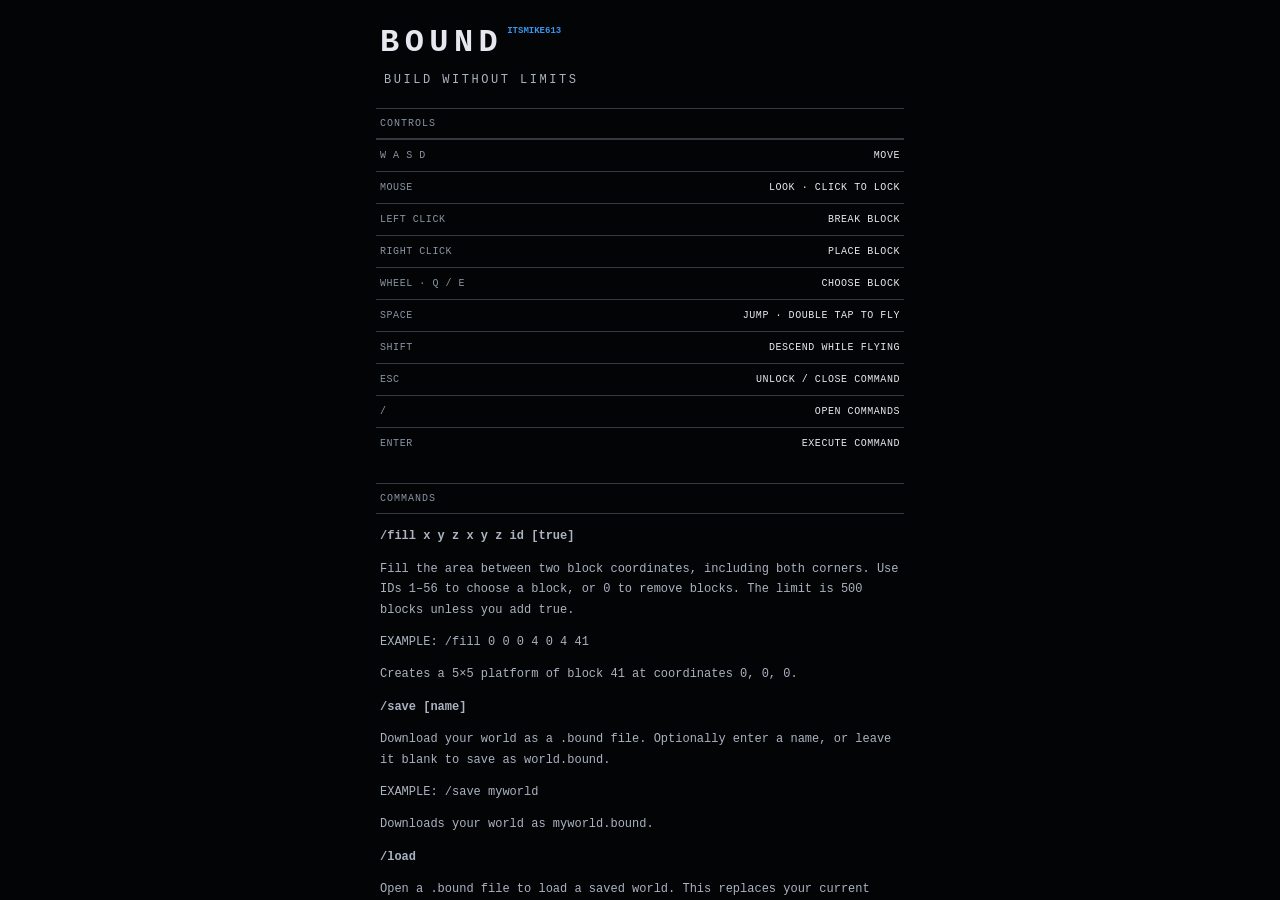
==== help.html @ df1607b8 "Add /save and /load commands, IndexedDB world autosaving, and safer world loading and fill validatio" ====
<!DOCTYPE html>
<html lang="en">

<head>
    <!-- Meta -->
    <meta charset="UTF-8">
    <meta content="width=device-width, initial-scale=1" name="viewport">
    <meta content="BOUND" property="og:title">
    <meta content="Build without limits" property="og:description">
    <meta content="https://itsmike613.github.io/bound/" property="og:url">
    <meta content="https://github.com/itsmike613/bound/blob/main/Source/Images/logo.png?raw=true" property="og:image">
    <meta content="#3A94E9" name="theme-color">

    <!-- Tab -->
    <link rel="icon" type="image/png" href="Source/Images/logo.png">
    <title>BOUND</title>

    <!-- Styles -->
    <link rel="stylesheet" href="Source/Styles/index.css">
</head>

<body>
    <main id="guide">
        <header>
            <h1>BOUND<span>ITSMIKE613</span></h1>
            <p>BUILD WITHOUT LIMITS</p>
        </header>
        <div class="heading"><span>CONTROLS</span></div>
        <div class="info"><span>W A S D</span><span>MOVE</span></div>
        <div class="info"><span>MOUSE</span><span>LOOK · CLICK TO LOCK</span></div>
        <div class="info"><span>LEFT CLICK</span><span>BREAK BLOCK</span></div>
        <div class="info"><span>RIGHT CLICK</span><span>PLACE BLOCK</span></div>
        <div class="info"><span>WHEEL · Q / E</span><span>CHOOSE BLOCK</span></div>
        <div class="info"><span>SPACE</span><span>JUMP · DOUBLE TAP TO FLY</span></div>
        <div class="info"><span>SHIFT</span><span>DESCEND WHILE FLYING</span></div>
        <div class="info"><span>ESC</span><span>UNLOCK / CLOSE COMMAND</span></div>
        <div class="info"><span>/</span><span>OPEN COMMANDS</span></div>
        <div class="info"><span>ENTER</span><span>EXECUTE COMMAND</span></div>
        <div class="heading"><span>COMMANDS</span></div>
        <p><b>/fill x y z x y z id [true]</b></p>
        <p>Fill the area between two block coordinates, including both corners. Use IDs 1–56 to choose a block, or 0 to remove blocks. The limit is 500 blocks unless you add true.</p>
        <p>EXAMPLE: /fill 0 0 0 4 0 4 41</p>
        <p>Creates a 5×5 platform of block 41 at coordinates 0, 0, 0.</p>
        <p><b>/save [name]</b></p>
        <p>Download your world as a .bound file. Optionally enter a name, or leave it blank to save as world.bound.</p>
        <p>EXAMPLE: /save myworld</p>
        <p>Downloads your world as myworld.bound.</p>
        <p><b>/load</b></p>
        <p>Open a .bound file to load a saved world. This replaces your current world.</p>
        <a id="help" href="index.html">BACK TO GAME</a>
    </main>
</body>

</html>
---- Source/Styles/index.css ----
* {
    box-sizing: border-box
}

html, body {
    width: 100%;
    height: 100%;
    margin: 0;
    overflow: hidden;
    background: #030406;
    color: #e5e9ef;
    font-family: Consolas, Monaco, "Courier New", monospace;
    user-select: none
}

#app {
    display: flex;
    width: 100%;
    height: 100dvh;
    overflow: hidden
}

aside {
    z-index: 2;
    flex: 0 0 clamp(254px, 23vw, 318px);
    height: 100%;
    padding: 18px 14px 14px;
    display: flex;
    flex-direction: column;
    background: #0d0f13;
    border-right: 1px solid #282c33
}

header {
    flex: none;
    padding: 3px 4px 18px
}

h1 {
    font-size: 32px;
    letter-spacing: .17em;
    line-height: 1;
    margin: 0;
    font-weight: 900
}

h1 span {
    font-size: 9px;
    color: #3A94E9;
    vertical-align: top;
    margin-left: 4px;
    letter-spacing: 0
}

header p {
    font-size: 9px;
    letter-spacing: .21em;
    color: #7b8593;
    margin: 11px 0 0
}

.heading {
    display: flex;
    justify-content: space-between;
    align-items: center;
    color: #8794a3;
    font-size: 10px;
    letter-spacing: .1em;
    padding: 9px 4px;
    border-top: 1px solid #343941;
    border-bottom: 1px solid #343941
}

#palette {
    flex: 1;
    min-height: 0;
    display: grid;
    grid-template-columns: repeat(7, minmax(0, 1fr));
    grid-template-rows: repeat(8, minmax(0, 1fr));
    gap: 3px;
    padding: 10px 0
}

.tile {
    min-width: 0;
    min-height: 0;
    display: grid;
    place-items: center;
    cursor: pointer;
    padding: 0;
    border: 1px solid #252a31;
    border-radius: 0;
    background: #16191f;
    color: inherit;
    appearance: none;
    outline: none;
    perspective: 150px
}

.tile:hover {
    background: #292f38;
    border-color: #68778a
}

.tile.selected {
    background: #25313c;
    outline: 2px solid #d9ebf5;
    outline-offset: -2px;
    border-color: #d9ebf5
}

.cube {
    position: relative;
    width: clamp(15px, 2.75vh, 27px);
    height: clamp(15px, 2.75vh, 27px);
    transform-style: preserve-3d;
    transform: rotateX(27deg) rotateY(-36deg)
}

.face {
    position: absolute;
    inset: 0;
    display: block;
    background-image: var(--img);
    background-size: 100% 100%;
    image-rendering: pixelated;
    backface-visibility: hidden
}

.front {
    transform: translateZ(calc(clamp(15px, 2.75vh, 27px) / 2))
}

.right {
    transform: rotateY(90deg) translateZ(calc(clamp(15px, 2.75vh, 27px) / 2));
    filter: brightness(.73)
}

.top {
    transform: rotateX(-90deg) translateZ(calc(clamp(15px, 2.75vh, 27px) / 2));
    filter: brightness(1.14)
}

.info {
    flex: none;
    display: flex;
    justify-content: space-between;
    align-items: center;
    gap: 8px;
    padding: 10px 4px;
    border-top: 1px solid #343941;
    font-size: 10px;
    letter-spacing: .055em
}

.info span:first-child {
    color: #8794a3
}

.info span:last-child {
    color: #e5e9ef;
    text-align: right
}

#coords {
    font-size: 9px;
    letter-spacing: 0;
    overflow-wrap: anywhere
}

#help {
    flex: none;
    display: block;
    margin-top: 12px;
    padding: 10px 4px;
    border: 1px solid #343941;
    background: #16191f;
    color: #e5e9ef;
    font-size: 10px;
    letter-spacing: .1em;
    text-align: center;
    text-decoration: none
}

#help:hover {
    background: #292f38;
    border-color: #68778a
}

#view {
    position: relative;
    flex: 1;
    min-width: 0;
    height: 100%;
    overflow: hidden;
    background: #030406
}

#view canvas {
    display: block;
    width: 100%;
    height: 100%;
    outline: none
}

#cross {
    position: absolute;
    z-index: 1;
    top: 50%;
    left: 50%;
    width: 18px;
    height: 18px;
    transform: translate(-50%, -50%);
    pointer-events: none;
    filter: drop-shadow(0 1px 1px #000)
}

#cross:before, #cross:after {
    content: "";
    position: absolute;
    background: #eaf5ff;
    box-shadow: 0 0 0 1px #14171a
}

#cross:before {
    width: 2px;
    height: 16px;
    left: 8px;
    top: 1px
}

#cross:after {
    height: 2px;
    width: 16px;
    top: 8px;
    left: 1px
}

#command, #error {
    position: absolute;
    z-index: 3;
    left: 0;
    right: 0;
    padding: 10px 14px;
    background: rgba(13, 15, 19, .86);
    font-size: 12px;
    letter-spacing: .035em
}

#command {
    bottom: 0;
    display: flex;
    align-items: center;
    gap: 9px;
    border-top: 1px solid #343941
}

#command strong {
    color: #e5e9ef;
    font-size: 14px
}

#input {
    flex: 1;
    min-width: 0;
    padding: 0;
    border: 0;
    outline: 0;
    background: transparent;
    color: #e5e9ef;
    font: inherit;
    user-select: text
}

#error {
    top: 0;
    border-bottom: 1px solid #343941;
    color: #f4b7b7
}

#command[hidden], #error[hidden] {
    display: none
}

@media(max-width:680px) {
    aside {
        flex-basis: 190px;
        padding: 10px 7px
    }

    h1 {
        font-size: 24px
    }

    header {
        padding-bottom: 12px
    }

    .heading, .info {
        font-size: 9px
    }

    #coords {
        font-size: 8px
    }

    #palette {
        gap: 2px;
        padding: 6px 0
    }
}

@media(max-height:640px) {
    aside {
        padding-top: 8px;
        padding-bottom: 7px
    }

    header {
        padding-bottom: 8px
    }

    header p {
        margin-top: 6px
    }

    .heading {
        padding: 5px 3px
    }

    .info {
        padding: 6px 3px
    }

    #help {
        margin-top: 6px;
        padding: 6px 3px
    }
}

#guide {
    width: min(100%, 560px);
    height: 100dvh;
    margin: auto;
    padding: 24px 16px;
    overflow-y: auto;
    scrollbar-width: none
}

#guide::-webkit-scrollbar {
    display: none
}

#guide .heading:not(:first-of-type) {
    margin-top: 24px
}

#guide p {
    padding: 0 4px;
    font-size: 12px;
    line-height: 1.7;
    color: #aab3c0
}
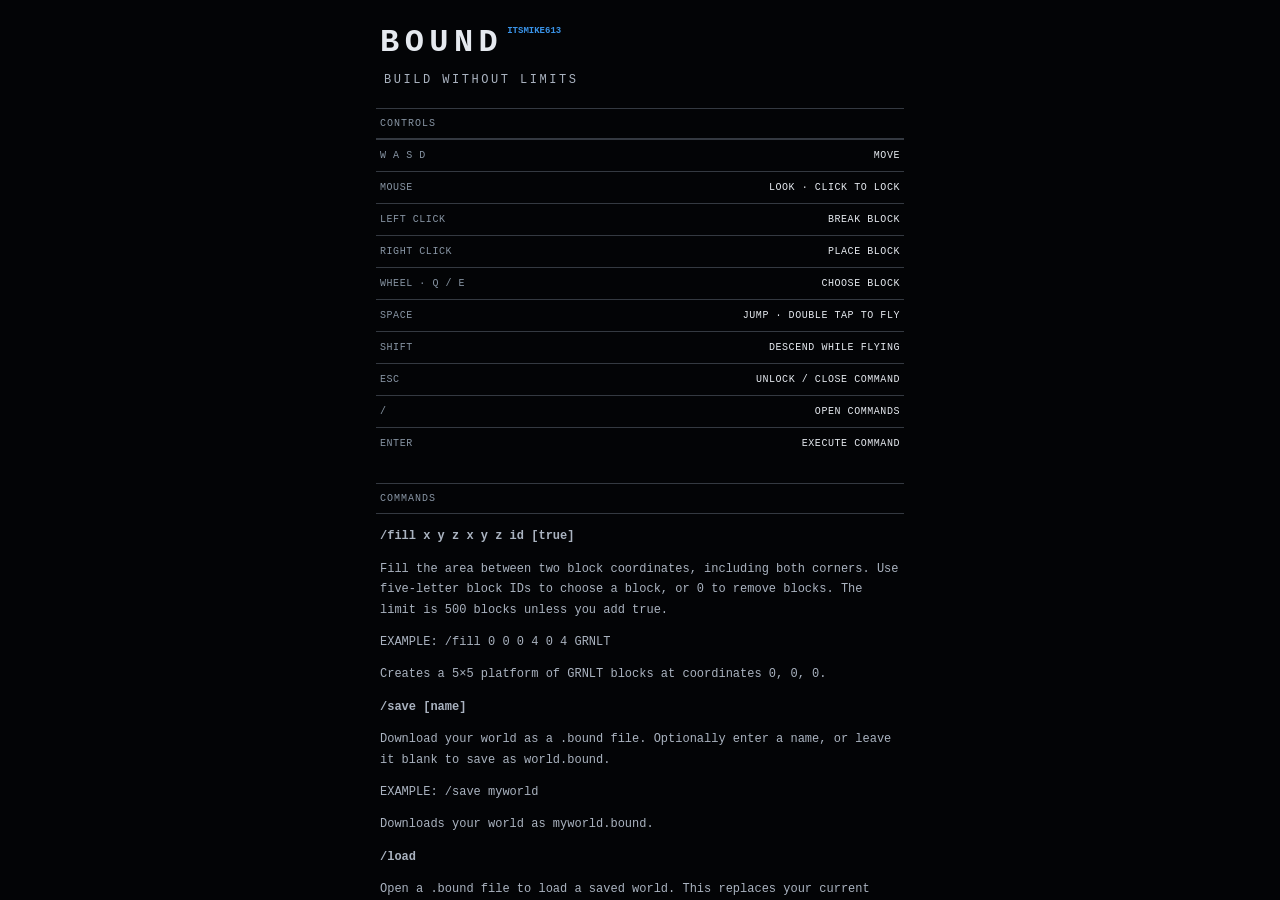
==== commit d7e3699f: "Replace the color/shade naming system with permanent block IDs, adjust the existing block palette to" ====
--- a/help.html
+++ b/help.html
@@ -38,9 +38,9 @@
         <div class="info"><span>ENTER</span><span>EXECUTE COMMAND</span></div>
         <div class="heading"><span>COMMANDS</span></div>
         <p><b>/fill x y z x y z id [true]</b></p>
-        <p>Fill the area between two block coordinates, including both corners. Use IDs 1–56 to choose a block, or 0 to remove blocks. The limit is 500 blocks unless you add true.</p>
-        <p>EXAMPLE: /fill 0 0 0 4 0 4 41</p>
-        <p>Creates a 5×5 platform of block 41 at coordinates 0, 0, 0.</p>
+        <p>Fill the area between two block coordinates, including both corners. Use five-letter block IDs to choose a block, or 0 to remove blocks. The limit is 500 blocks unless you add true.</p>
+        <p>EXAMPLE: /fill 0 0 0 4 0 4 GRNLT</p>
+        <p>Creates a 5×5 platform of GRNLT blocks at coordinates 0, 0, 0.</p>
         <p><b>/save [name]</b></p>
         <p>Download your world as a .bound file. Optionally enter a name, or leave it blank to save as world.bound.</p>
         <p>EXAMPLE: /save myworld</p>
--- a/Source/Styles/index.css
+++ b/Source/Styles/index.css
@@ -75,13 +75,21 @@
     flex: 1;
     min-height: 0;
     display: grid;
-    grid-template-columns: repeat(7, minmax(0, 1fr));
-    grid-template-rows: repeat(8, minmax(0, 1fr));
+    grid-template-columns: repeat(6, minmax(0, 1fr));
+    grid-auto-rows: auto;
+    align-content: start;
+    overflow-y: auto;
+    scrollbar-width: none;
     gap: 3px;
     padding: 10px 0
 }
 
+#palette::-webkit-scrollbar {
+    display: none
+}
+
 .tile {
+    aspect-ratio: 1;
     min-width: 0;
     min-height: 0;
     display: grid;
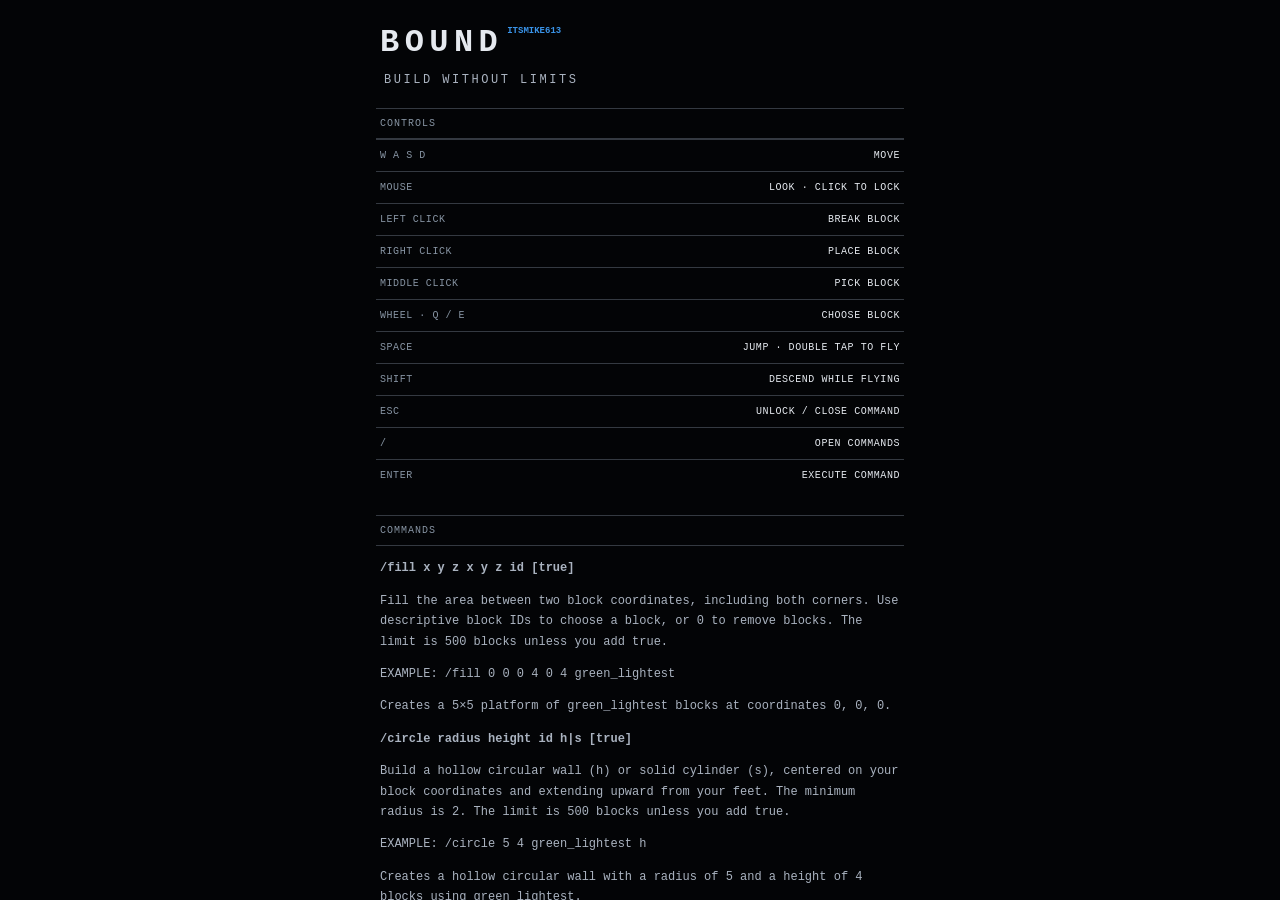
==== commit 47a562a2: "Add /circle, /square, /sphere, /teleport, /spawn, and /new commands, replace five-letter block IDs w" ====
--- a/help.html
+++ b/help.html
@@ -30,6 +30,7 @@
         <div class="info"><span>MOUSE</span><span>LOOK · CLICK TO LOCK</span></div>
         <div class="info"><span>LEFT CLICK</span><span>BREAK BLOCK</span></div>
         <div class="info"><span>RIGHT CLICK</span><span>PLACE BLOCK</span></div>
+        <div class="info"><span>MIDDLE CLICK</span><span>PICK BLOCK</span></div>
         <div class="info"><span>WHEEL · Q / E</span><span>CHOOSE BLOCK</span></div>
         <div class="info"><span>SPACE</span><span>JUMP · DOUBLE TAP TO FLY</span></div>
         <div class="info"><span>SHIFT</span><span>DESCEND WHILE FLYING</span></div>
@@ -38,9 +39,27 @@
         <div class="info"><span>ENTER</span><span>EXECUTE COMMAND</span></div>
         <div class="heading"><span>COMMANDS</span></div>
         <p><b>/fill x y z x y z id [true]</b></p>
-        <p>Fill the area between two block coordinates, including both corners. Use five-letter block IDs to choose a block, or 0 to remove blocks. The limit is 500 blocks unless you add true.</p>
-        <p>EXAMPLE: /fill 0 0 0 4 0 4 GRNLT</p>
-        <p>Creates a 5×5 platform of GRNLT blocks at coordinates 0, 0, 0.</p>
+        <p>Fill the area between two block coordinates, including both corners. Use descriptive block IDs to choose a block, or 0 to remove blocks. The limit is 500 blocks unless you add true.</p>
+        <p>EXAMPLE: /fill 0 0 0 4 0 4 green_lightest</p>
+        <p>Creates a 5×5 platform of green_lightest blocks at coordinates 0, 0, 0.</p>
+        <p><b>/circle radius height id h|s [true]</b></p>
+        <p>Build a hollow circular wall (h) or solid cylinder (s), centered on your block coordinates and extending upward from your feet. The minimum radius is 2. The limit is 500 blocks unless you add true.</p>
+        <p>EXAMPLE: /circle 5 4 green_lightest h</p>
+        <p>Creates a hollow circular wall with a radius of 5 and a height of 4 blocks using green_lightest.</p>
+        <p><b>/square distance height id h|s [true]</b></p>
+        <p>Build a hollow square wall (h) or solid square prism (s), centered on your block coordinates and extending upward from your feet. The limit is 500 blocks unless you add true.</p>
+        <p>EXAMPLE: /square 5 4 green_lightest h</p>
+        <p>Creates an 11×11 hollow square wall, 4 blocks tall, using green_lightest.</p>
+        <p><b>/sphere radius id h|s [true]</b></p>
+        <p>Build a hollow sphere (h) or solid sphere (s), centered at your feet. The minimum radius is 2. The sphere cannot extend below ground. The limit is 500 blocks unless you add true.</p>
+        <p>EXAMPLE: /sphere 5 green_lightest h</p>
+        <p>Creates a hollow sphere with a radius of 5 blocks using green_lightest.</p>
+        <p><b>/teleport x y z</b></p>
+        <p>Move to whole block coordinates with your feet at Y. Coordinates must be within ±1,000,000, at or above ground, and unoccupied.</p>
+        <p><b>/spawn</b></p>
+        <p>Return to the original starting position if it is unoccupied.</p>
+        <p><b>/new</b></p>
+        <p>Reset your world after confirmation. This replaces your autosaved world.</p>
         <p><b>/save [name]</b></p>
         <p>Download your world as a .bound file. Optionally enter a name, or leave it blank to save as world.bound.</p>
         <p>EXAMPLE: /save myworld</p>
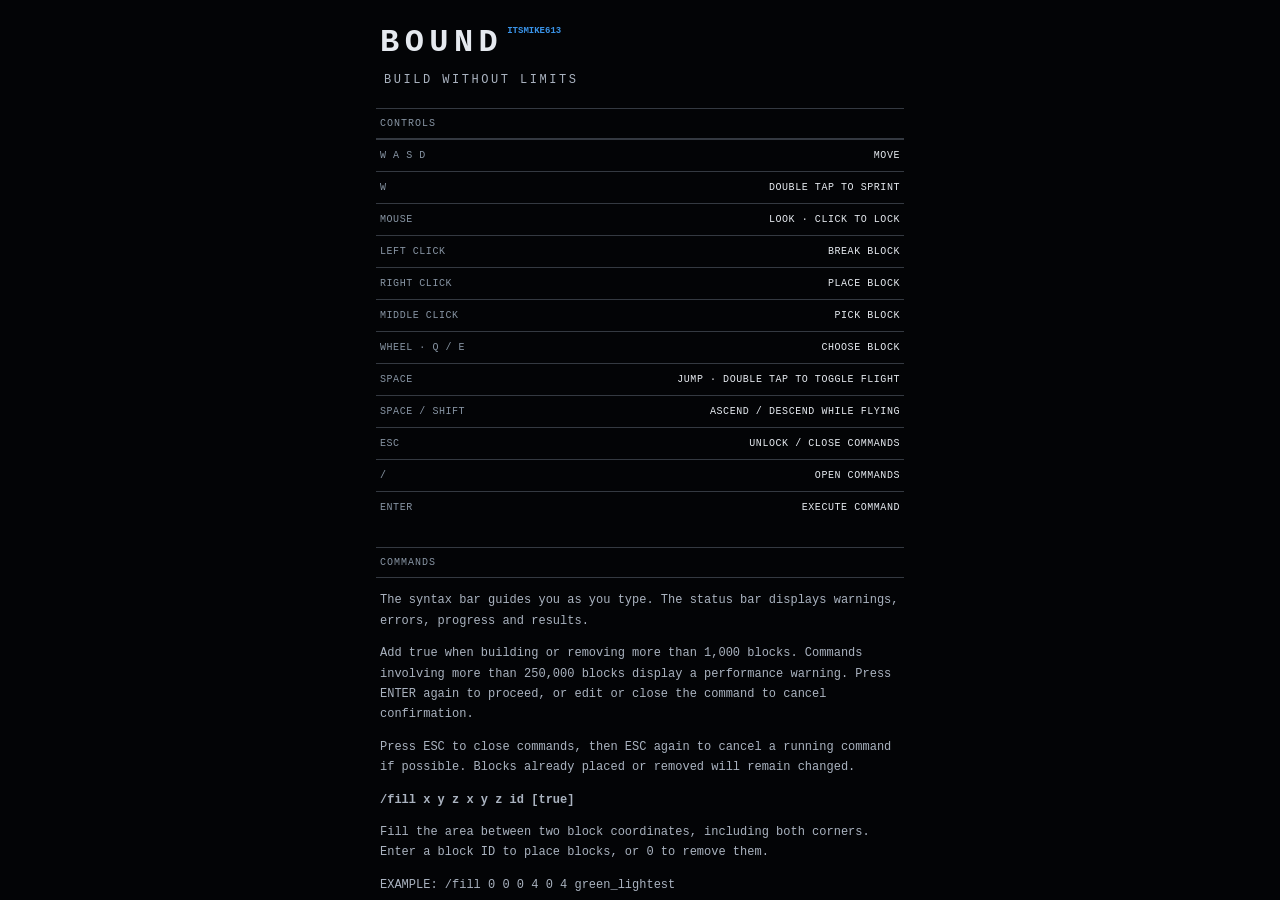
==== commit a93571b1: "Overhaul the command system with dynamic syntax highlighting, status feedback, improved confirmation" ====
--- a/help.html
+++ b/help.html
@@ -27,45 +27,58 @@
         </header>
         <div class="heading"><span>CONTROLS</span></div>
         <div class="info"><span>W A S D</span><span>MOVE</span></div>
+        <div class="info"><span>W</span><span>DOUBLE TAP TO SPRINT</span></div>
         <div class="info"><span>MOUSE</span><span>LOOK · CLICK TO LOCK</span></div>
         <div class="info"><span>LEFT CLICK</span><span>BREAK BLOCK</span></div>
         <div class="info"><span>RIGHT CLICK</span><span>PLACE BLOCK</span></div>
         <div class="info"><span>MIDDLE CLICK</span><span>PICK BLOCK</span></div>
         <div class="info"><span>WHEEL · Q / E</span><span>CHOOSE BLOCK</span></div>
-        <div class="info"><span>SPACE</span><span>JUMP · DOUBLE TAP TO FLY</span></div>
-        <div class="info"><span>SHIFT</span><span>DESCEND WHILE FLYING</span></div>
-        <div class="info"><span>ESC</span><span>UNLOCK / CLOSE COMMAND</span></div>
+        <div class="info"><span>SPACE</span><span>JUMP · DOUBLE TAP TO TOGGLE FLIGHT</span></div>
+        <div class="info"><span>SPACE / SHIFT</span><span>ASCEND / DESCEND WHILE FLYING</span></div>
+        <div class="info"><span>ESC</span><span>UNLOCK / CLOSE COMMANDS</span></div>
         <div class="info"><span>/</span><span>OPEN COMMANDS</span></div>
         <div class="info"><span>ENTER</span><span>EXECUTE COMMAND</span></div>
         <div class="heading"><span>COMMANDS</span></div>
+        <p>The syntax bar guides you as you type. The status bar displays warnings, errors, progress and results.</p>
+        <p>Add true when building or removing more than 1,000 blocks. Commands involving more than 250,000 blocks display a performance warning. Press ENTER again to proceed, or edit or close the command to cancel confirmation.</p>
+        <p>Press ESC to close commands, then ESC again to cancel a running command if possible. Blocks already placed or removed will remain changed.</p>
         <p><b>/fill x y z x y z id [true]</b></p>
-        <p>Fill the area between two block coordinates, including both corners. Use descriptive block IDs to choose a block, or 0 to remove blocks. The limit is 500 blocks unless you add true.</p>
+        <p>Fill the area between two block coordinates, including both corners. Enter a block ID to place blocks, or 0 to remove them.</p>
         <p>EXAMPLE: /fill 0 0 0 4 0 4 green_lightest</p>
-        <p>Creates a 5×5 platform of green_lightest blocks at coordinates 0, 0, 0.</p>
+        <p>Builds a 5×5 platform using green_lightest blocks.</p>
         <p><b>/circle radius height id h|s [true]</b></p>
-        <p>Build a hollow circular wall (h) or solid cylinder (s), centered on your block coordinates and extending upward from your feet. The minimum radius is 2. The limit is 500 blocks unless you add true.</p>
+        <p>Build a hollow circular wall (h) or solid cylinder (s) from your feet upward. The minimum radius is 2 blocks.</p>
         <p>EXAMPLE: /circle 5 4 green_lightest h</p>
-        <p>Creates a hollow circular wall with a radius of 5 and a height of 4 blocks using green_lightest.</p>
+        <p>Builds a hollow circular wall with a radius of 5 blocks and a height of 4 blocks using green_lightest blocks.</p>
         <p><b>/square distance height id h|s [true]</b></p>
-        <p>Build a hollow square wall (h) or solid square prism (s), centered on your block coordinates and extending upward from your feet. The limit is 500 blocks unless you add true.</p>
+        <p>Build a hollow square wall (h) or solid square prism (s) from your feet upward. Distance determines how many blocks the square extends in each horizontal direction from its center.</p>
         <p>EXAMPLE: /square 5 4 green_lightest h</p>
-        <p>Creates an 11×11 hollow square wall, 4 blocks tall, using green_lightest.</p>
+        <p>Builds an 11×11 hollow square wall, 4 blocks tall, using green_lightest blocks.</p>
         <p><b>/sphere radius id h|s [true]</b></p>
-        <p>Build a hollow sphere (h) or solid sphere (s), centered at your feet. The minimum radius is 2. The sphere cannot extend below ground. The limit is 500 blocks unless you add true.</p>
+        <p>Build a hollow sphere (h) or solid sphere (s) centered at your feet. The minimum radius is 2 blocks. Move high enough to prevent the sphere from extending below ground.</p>
         <p>EXAMPLE: /sphere 5 green_lightest h</p>
-        <p>Creates a hollow sphere with a radius of 5 blocks using green_lightest.</p>
+        <p>Builds a hollow sphere with a radius of 5 blocks using green_lightest blocks.</p>
+        <p><b>/pixelart width|auto colors|blackwhite flat|wall [true]</b></p>
+        <p>Build an image using colored blocks (colors) or shades of black, gray and white (blackwhite). Enter a width of at least 3 blocks to resize the image proportionally, or auto to keep its original size. Using auto requires true.</p>
+        <p>Build horizontally at your feet (flat) or vertically in front of you (wall). Transparent areas are skipped.</p>
+        <p>EXAMPLE: /pixelart 16 colors wall</p>
+        <p>Builds a 16-block-wide colored image as a vertical wall.</p>
         <p><b>/teleport x y z</b></p>
-        <p>Move to whole block coordinates with your feet at Y. Coordinates must be within ±1,000,000, at or above ground, and unoccupied.</p>
+        <p>Move to the specified block coordinates. Coordinates must be whole numbers between −10,000 and 10,000. Your destination must be unoccupied and at or above ground.</p>
         <p><b>/spawn</b></p>
-        <p>Return to the original starting position if it is unoccupied.</p>
+        <p>Return to your starting position if it is unoccupied.</p>
         <p><b>/new</b></p>
-        <p>Reset your world after confirmation. This replaces your autosaved world.</p>
+        <p>Reset your world by following the confirmation instructions. This replaces your current world and its autosave.</p>
         <p><b>/save [name]</b></p>
-        <p>Download your world as a .bound file. Optionally enter a name, or leave it blank to save as world.bound.</p>
+        <p>Download your world as a .bound file. Enter a filename without its extension, or leave it blank to save as world.bound.</p>
         <p>EXAMPLE: /save myworld</p>
         <p>Downloads your world as myworld.bound.</p>
         <p><b>/load</b></p>
-        <p>Open a .bound file to load a saved world. This replaces your current world.</p>
+        <p>Open a .bound file to replace your current world with a previously saved world.</p>
+        <p><b>/screenshot [name]</b></p>
+        <p>Download a screenshot of your current view without the interface. Enter a filename without its extension, or leave it blank to save as screenshot.png.</p>
+        <p>EXAMPLE: /screenshot mybuild</p>
+        <p>Downloads your screenshot as mybuild.png.</p>
         <a id="help" href="index.html">BACK TO GAME</a>
     </main>
 </body>
--- a/Source/Styles/index.css
+++ b/Source/Styles/index.css
@@ -76,7 +76,7 @@
     min-height: 0;
     display: grid;
     grid-template-columns: repeat(6, minmax(0, 1fr));
-    grid-auto-rows: auto;
+    grid-auto-rows: max-content;
     align-content: start;
     overflow-y: auto;
     scrollbar-width: none;
@@ -244,7 +244,7 @@
     left: 1px
 }
 
-#command, #error {
+#command, #status, #syntax {
     position: absolute;
     z-index: 3;
     left: 0;
@@ -280,13 +280,44 @@
     user-select: text
 }
 
-#error {
+#status, #syntax {
+    height: 35px;
+    line-height: 14px;
+    border-bottom: 1px solid #343941;
+    overflow-x: auto;
+    overflow-y: hidden;
+    white-space: nowrap;
+    scrollbar-width: none
+}
+
+#status {
     top: 0;
-    border-bottom: 1px solid #343941;
+    color: #e5e9ef
+}
+
+#status.failure {
     color: #f4b7b7
 }
 
-#command[hidden], #error[hidden] {
+#status.warning {
+    color: #e9c98d
+}
+
+#status.success {
+    color: #b8dfbd
+}
+
+#syntax {
+    top: 35px;
+    color: #8794a3
+}
+
+#syntax .current {
+    color: #e5e9ef;
+    background: #25313c
+}
+
+#command[hidden], #status[hidden], #syntax[hidden] {
     display: none
 }
 
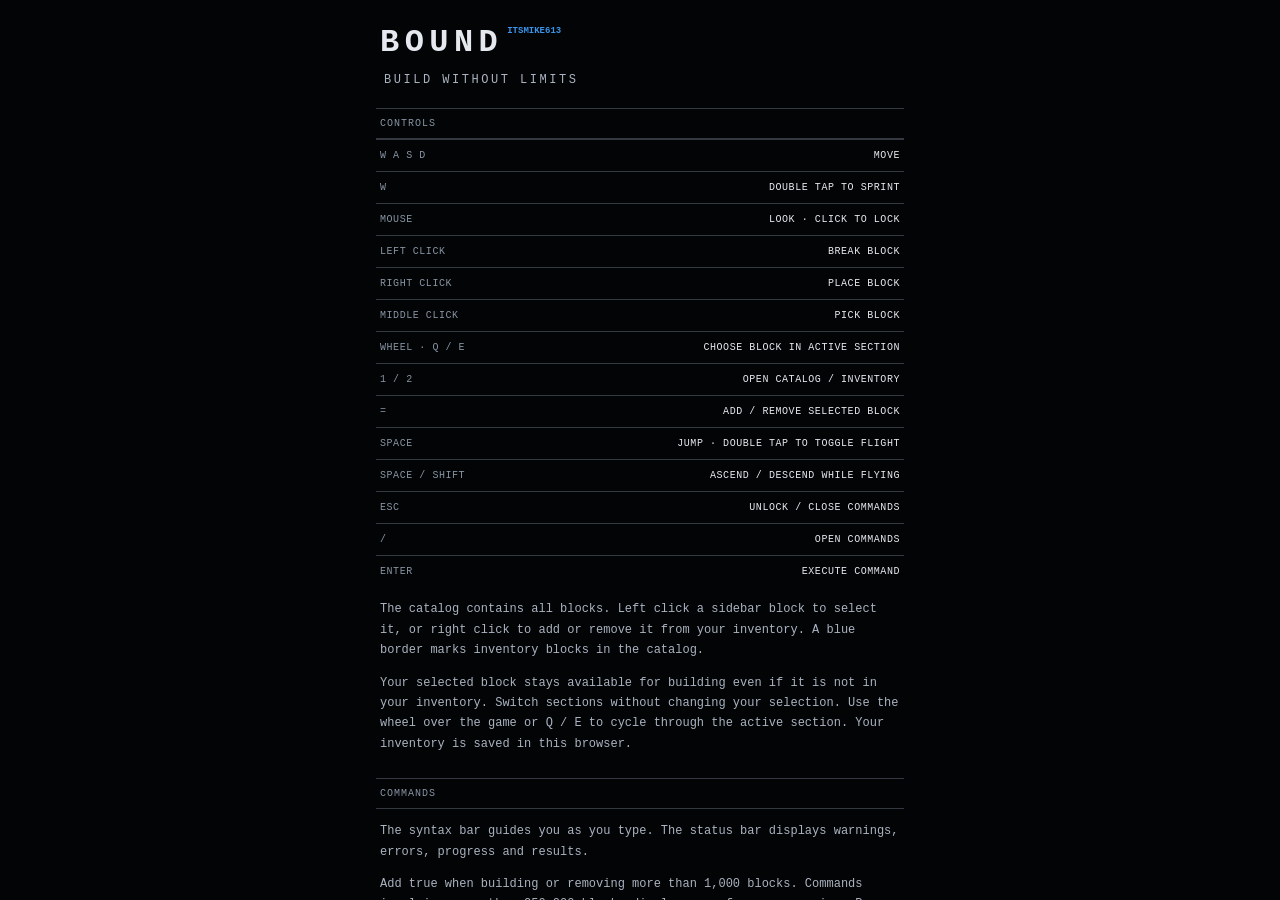
==== commit bc0e6c2e: "Introduce a persistent block inventory, refine the sidebar with a five-column catalog, and expand bl" ====
--- a/help.html
+++ b/help.html
@@ -32,12 +32,16 @@
         <div class="info"><span>LEFT CLICK</span><span>BREAK BLOCK</span></div>
         <div class="info"><span>RIGHT CLICK</span><span>PLACE BLOCK</span></div>
         <div class="info"><span>MIDDLE CLICK</span><span>PICK BLOCK</span></div>
-        <div class="info"><span>WHEEL · Q / E</span><span>CHOOSE BLOCK</span></div>
+        <div class="info"><span>WHEEL · Q / E</span><span>CHOOSE BLOCK IN ACTIVE SECTION</span></div>
+        <div class="info"><span>1 / 2</span><span>OPEN CATALOG / INVENTORY</span></div>
+        <div class="info"><span>=</span><span>ADD / REMOVE SELECTED BLOCK</span></div>
         <div class="info"><span>SPACE</span><span>JUMP · DOUBLE TAP TO TOGGLE FLIGHT</span></div>
         <div class="info"><span>SPACE / SHIFT</span><span>ASCEND / DESCEND WHILE FLYING</span></div>
         <div class="info"><span>ESC</span><span>UNLOCK / CLOSE COMMANDS</span></div>
         <div class="info"><span>/</span><span>OPEN COMMANDS</span></div>
         <div class="info"><span>ENTER</span><span>EXECUTE COMMAND</span></div>
+        <p>The catalog contains all blocks. Left click a sidebar block to select it, or right click to add or remove it from your inventory. A blue border marks inventory blocks in the catalog.</p>
+        <p>Your selected block stays available for building even if it is not in your inventory. Switch sections without changing your selection. Use the wheel over the game or Q / E to cycle through the active section. Your inventory is saved in this browser.</p>
         <div class="heading"><span>COMMANDS</span></div>
         <p>The syntax bar guides you as you type. The status bar displays warnings, errors, progress and results.</p>
         <p>Add true when building or removing more than 1,000 blocks. Commands involving more than 250,000 blocks display a performance warning. Press ENTER again to proceed, or edit or close the command to cancel confirmation.</p>
--- a/Source/Styles/index.css
+++ b/Source/Styles/index.css
@@ -22,7 +22,8 @@
 
 aside {
     z-index: 2;
-    flex: 0 0 clamp(254px, 23vw, 318px);
+    flex: 0 0 clamp(216px, calc(19.1666vw + 4.33px), 269.33px);
+    min-width: 0;
     height: 100%;
     padding: 18px 14px 14px;
     display: flex;
@@ -41,7 +42,8 @@
     letter-spacing: .17em;
     line-height: 1;
     margin: 0;
-    font-weight: 900
+    font-weight: 900;
+    white-space: nowrap
 }
 
 h1 span {
@@ -71,11 +73,38 @@
     border-bottom: 1px solid #343941
 }
 
+aside .heading {
+    gap: 3px;
+    padding: 4px 0
+}
+
+.heading button {
+    flex: 1;
+    padding: 4px 0;
+    border: 1px solid #343941;
+    border-radius: 0;
+    background: #16191f;
+    color: inherit;
+    font: inherit;
+    letter-spacing: inherit;
+    cursor: pointer
+}
+
+.heading button:hover {
+    border-color: #68778a
+}
+
+.heading button[aria-pressed="true"] {
+    background: #25313c;
+    border-color: #68778a;
+    color: #e5e9ef
+}
+
 #palette {
     flex: 1;
     min-height: 0;
     display: grid;
-    grid-template-columns: repeat(6, minmax(0, 1fr));
+    grid-template-columns: repeat(5, minmax(0, 1fr));
     grid-auto-rows: max-content;
     align-content: start;
     overflow-y: auto;
@@ -117,6 +146,18 @@
     border-color: #d9ebf5
 }
 
+.tile[hidden] {
+    display: none
+}
+
+#palette:not(.inventory) .owned {
+    border-color: #3A94E9
+}
+
+#palette:not(.inventory) .owned.selected {
+    outline-offset: -3px
+}
+
 .cube {
     position: relative;
     width: clamp(15px, 2.75vh, 27px);
@@ -323,7 +364,7 @@
 
 @media(max-width:680px) {
     aside {
-        flex-basis: 190px;
+        flex-basis: 160.5px;
         padding: 10px 7px
     }
 
@@ -333,6 +374,10 @@
 
     header {
         padding-bottom: 12px
+    }
+
+    aside header {
+        padding-left: 0
     }
 
     .heading, .info {
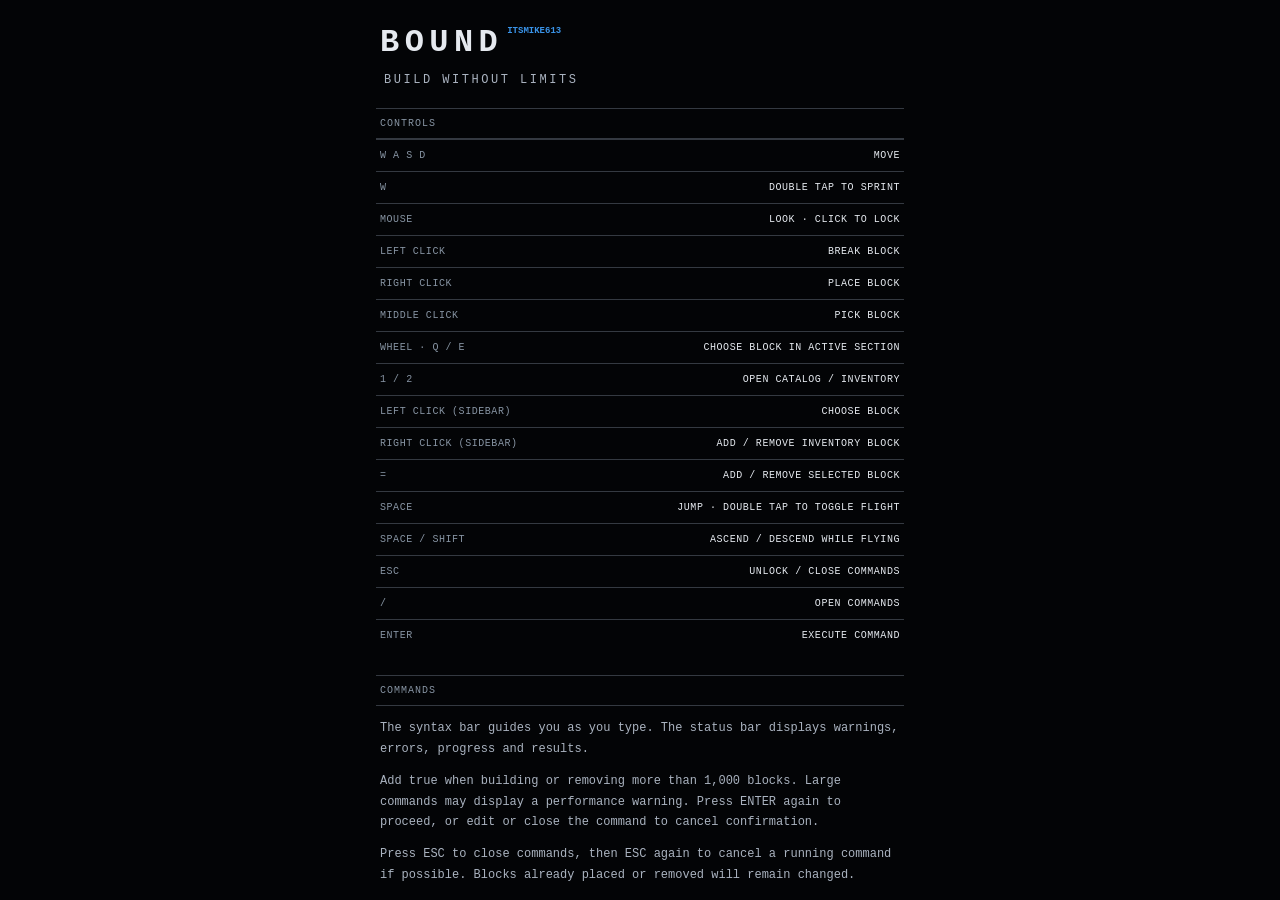
==== commit 0f3d661a: "Expand BOUND with eight new creative commands for dithering, gradients, patterns, borders, line cons" ====
--- a/help.html
+++ b/help.html
@@ -34,22 +34,51 @@
         <div class="info"><span>MIDDLE CLICK</span><span>PICK BLOCK</span></div>
         <div class="info"><span>WHEEL · Q / E</span><span>CHOOSE BLOCK IN ACTIVE SECTION</span></div>
         <div class="info"><span>1 / 2</span><span>OPEN CATALOG / INVENTORY</span></div>
+        <div class="info"><span>LEFT CLICK (SIDEBAR)</span><span>CHOOSE BLOCK</span></div>
+        <div class="info"><span>RIGHT CLICK (SIDEBAR)</span><span>ADD / REMOVE INVENTORY BLOCK</span></div>
         <div class="info"><span>=</span><span>ADD / REMOVE SELECTED BLOCK</span></div>
         <div class="info"><span>SPACE</span><span>JUMP · DOUBLE TAP TO TOGGLE FLIGHT</span></div>
         <div class="info"><span>SPACE / SHIFT</span><span>ASCEND / DESCEND WHILE FLYING</span></div>
         <div class="info"><span>ESC</span><span>UNLOCK / CLOSE COMMANDS</span></div>
         <div class="info"><span>/</span><span>OPEN COMMANDS</span></div>
         <div class="info"><span>ENTER</span><span>EXECUTE COMMAND</span></div>
-        <p>The catalog contains all blocks. Left click a sidebar block to select it, or right click to add or remove it from your inventory. A blue border marks inventory blocks in the catalog.</p>
-        <p>Your selected block stays available for building even if it is not in your inventory. Switch sections without changing your selection. Use the wheel over the game or Q / E to cycle through the active section. Your inventory is saved in this browser.</p>
         <div class="heading"><span>COMMANDS</span></div>
         <p>The syntax bar guides you as you type. The status bar displays warnings, errors, progress and results.</p>
-        <p>Add true when building or removing more than 1,000 blocks. Commands involving more than 250,000 blocks display a performance warning. Press ENTER again to proceed, or edit or close the command to cancel confirmation.</p>
+        <p>Add true when building or removing more than 1,000 blocks. Large commands may display a performance warning. Press ENTER again to proceed, or edit or close the command to cancel confirmation.</p>
         <p>Press ESC to close commands, then ESC again to cancel a running command if possible. Blocks already placed or removed will remain changed.</p>
+        <p>X and Z are horizontal axes. Y is the vertical axis.</p>
         <p><b>/fill x y z x y z id [true]</b></p>
         <p>Fill the area between two block coordinates, including both corners. Enter a block ID to place blocks, or 0 to remove them.</p>
         <p>EXAMPLE: /fill 0 0 0 4 0 4 green_lightest</p>
         <p>Builds a 5×5 platform using green_lightest blocks.</p>
+        <p><b>/dither x y z x y z id id percentage [true]</b></p>
+        <p>Mix two blocks in an evenly distributed pattern. Percentage determines the approximate amount of the second block, from 0 to 100. Use 0 as a block ID to remove blocks.</p>
+        <p>EXAMPLE: /dither 0 0 0 7 0 7 white_lightest black_darkest 50</p>
+        <p>Creates an evenly mixed black and white platform.</p>
+        <p><b>/gradient x y z x y z id id x|y|z [true]</b></p>
+        <p>Build a transition between two color blocks along the chosen axis, from the first coordinates toward the second, using available catalog colors.</p>
+        <p>EXAMPLE: /gradient 0 0 0 9 0 4 red_normal blue_normal x</p>
+        <p>Creates a red-to-blue gradient along the X-axis.</p>
+        <p><b>/checker x y z x y z id id size [true]</b></p>
+        <p>Build alternating squares or cubes of the specified size. Use 0 as a block ID to remove blocks.</p>
+        <p>EXAMPLE: /checker 0 0 0 7 0 7 white_lightest black_darkest 2</p>
+        <p>Creates a black and white checkerboard with 2×2 squares.</p>
+        <p><b>/border x y z x y z id thickness [true]</b></p>
+        <p>Build a border or hollow structure inward from the selected boundaries, leaving the interior unchanged. If the border is too thick to leave an interior, the entire area is filled. Use 0 to remove blocks.</p>
+        <p>EXAMPLE: /border 0 0 0 6 0 6 green_lightest 1</p>
+        <p>Creates a 7×7 border, 1 block thick, using green_lightest blocks.</p>
+        <p><b>/stripe x y z x y z id id size x|y|z [true]</b></p>
+        <p>Build alternating stripes or layers of the specified width along the chosen axis. Stripes stop at the selected boundaries. Use 0 as a block ID to remove blocks.</p>
+        <p>EXAMPLE: /stripe 0 0 0 7 0 7 red_normal white_lightest 2 x</p>
+        <p>Creates alternating red and white stripes, 2 blocks wide, along the X-axis.</p>
+        <p><b>/noise x y z x y z id id percentage [true]</b></p>
+        <p>Randomly mix two blocks. Percentage determines the chance of placing the second block, from 0 to 100. Use 0 as a block ID to remove blocks.</p>
+        <p>EXAMPLE: /noise 0 0 0 7 0 7 green_normal green_dark 25</p>
+        <p>Creates a green platform with randomly distributed darker blocks.</p>
+        <p><b>/line x y z x y z id width height [true]</b></p>
+        <p>Build a straight or diagonal line between two block coordinates. Width determines its horizontal thickness, while height extends upward. Use 0 to remove blocks.</p>
+        <p>EXAMPLE: /line 0 0 0 8 4 8 green_lightest 2 1</p>
+        <p>Creates an ascending diagonal line, 2 blocks wide and 1 block tall, using green_lightest blocks.</p>
         <p><b>/circle radius height id h|s [true]</b></p>
         <p>Build a hollow circular wall (h) or solid cylinder (s) from your feet upward. The minimum radius is 2 blocks.</p>
         <p>EXAMPLE: /circle 5 4 green_lightest h</p>
@@ -83,6 +112,10 @@
         <p>Download a screenshot of your current view without the interface. Enter a filename without its extension, or leave it blank to save as screenshot.png.</p>
         <p>EXAMPLE: /screenshot mybuild</p>
         <p>Downloads your screenshot as mybuild.png.</p>
+        <p><b>/map x z x z [name]</b></p>
+        <p>Download a top-down PNG image of the selected area, including both corners. Each pixel represents the color of the highest block at that position. Areas without blocks are transparent. Enter a filename without its extension, or leave it blank to save as map.png.</p>
+        <p>EXAMPLE: /map 0 0 15 15 mymap</p>
+        <p>Downloads a 16×16 image of the selected area as mymap.png.</p>
         <a id="help" href="index.html">BACK TO GAME</a>
     </main>
 </body>
